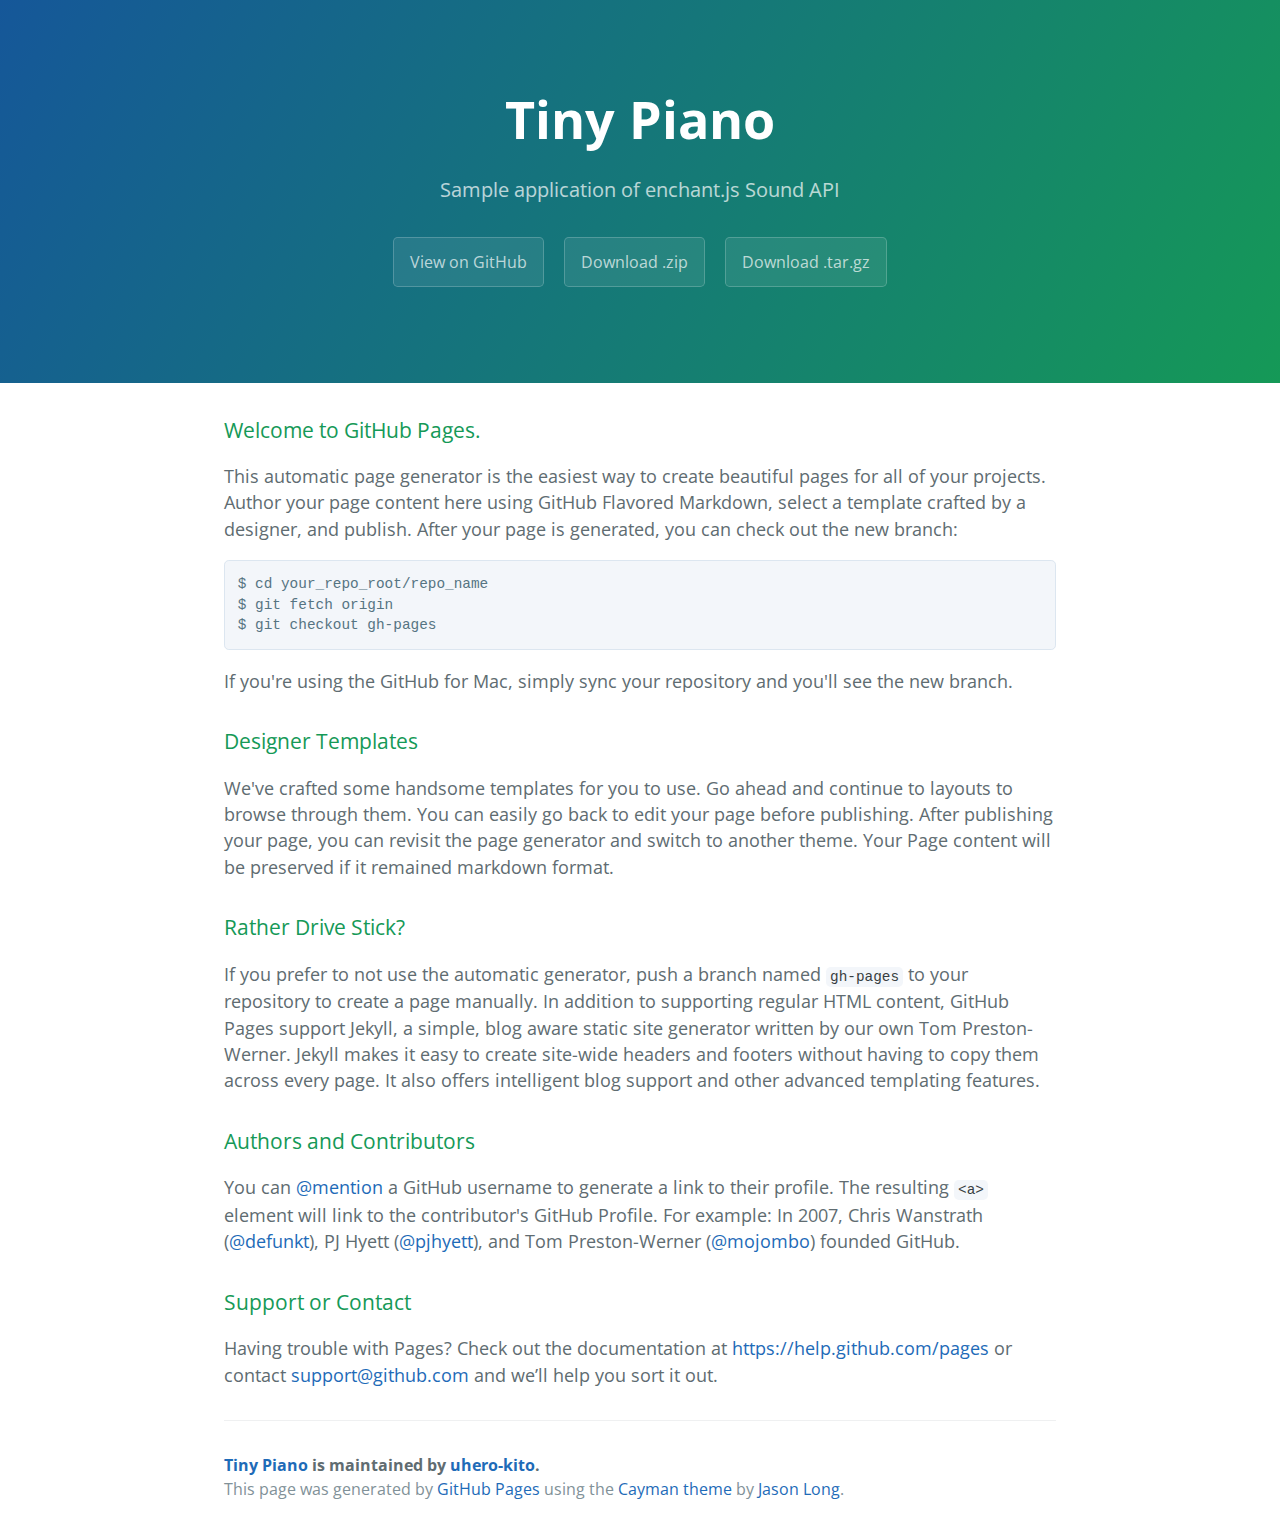
==== index.html @ 4ca62186 "Create gh-pages branch via GitHub" ====
<!DOCTYPE html>
<html lang="en-us">
  <head>
    <meta charset="UTF-8">
    <title>Tiny Piano by uhero-kito</title>
    <meta name="viewport" content="width=device-width, initial-scale=1">
    <link rel="stylesheet" type="text/css" href="stylesheets/normalize.css" media="screen">
    <link href='http://fonts.googleapis.com/css?family=Open+Sans:400,700' rel='stylesheet' type='text/css'>
    <link rel="stylesheet" type="text/css" href="stylesheets/stylesheet.css" media="screen">
    <link rel="stylesheet" type="text/css" href="stylesheets/github-light.css" media="screen">
  </head>
  <body>
    <section class="page-header">
      <h1 class="project-name">Tiny Piano</h1>
      <h2 class="project-tagline">Sample application of enchant.js Sound API</h2>
      <a href="https://github.com/uhero-kito/tiny-piano" class="btn">View on GitHub</a>
      <a href="https://github.com/uhero-kito/tiny-piano/zipball/master" class="btn">Download .zip</a>
      <a href="https://github.com/uhero-kito/tiny-piano/tarball/master" class="btn">Download .tar.gz</a>
    </section>

    <section class="main-content">
      <h3>
<a id="welcome-to-github-pages" class="anchor" href="#welcome-to-github-pages" aria-hidden="true"><span class="octicon octicon-link"></span></a>Welcome to GitHub Pages.</h3>

<p>This automatic page generator is the easiest way to create beautiful pages for all of your projects. Author your page content here using GitHub Flavored Markdown, select a template crafted by a designer, and publish. After your page is generated, you can check out the new branch:</p>

<pre><code>$ cd your_repo_root/repo_name
$ git fetch origin
$ git checkout gh-pages
</code></pre>

<p>If you're using the GitHub for Mac, simply sync your repository and you'll see the new branch.</p>

<h3>
<a id="designer-templates" class="anchor" href="#designer-templates" aria-hidden="true"><span class="octicon octicon-link"></span></a>Designer Templates</h3>

<p>We've crafted some handsome templates for you to use. Go ahead and continue to layouts to browse through them. You can easily go back to edit your page before publishing. After publishing your page, you can revisit the page generator and switch to another theme. Your Page content will be preserved if it remained markdown format.</p>

<h3>
<a id="rather-drive-stick" class="anchor" href="#rather-drive-stick" aria-hidden="true"><span class="octicon octicon-link"></span></a>Rather Drive Stick?</h3>

<p>If you prefer to not use the automatic generator, push a branch named <code>gh-pages</code> to your repository to create a page manually. In addition to supporting regular HTML content, GitHub Pages support Jekyll, a simple, blog aware static site generator written by our own Tom Preston-Werner. Jekyll makes it easy to create site-wide headers and footers without having to copy them across every page. It also offers intelligent blog support and other advanced templating features.</p>

<h3>
<a id="authors-and-contributors" class="anchor" href="#authors-and-contributors" aria-hidden="true"><span class="octicon octicon-link"></span></a>Authors and Contributors</h3>

<p>You can <a href="https://github.com/blog/821" class="user-mention">@mention</a> a GitHub username to generate a link to their profile. The resulting <code>&lt;a&gt;</code> element will link to the contributor's GitHub Profile. For example: In 2007, Chris Wanstrath (<a href="https://github.com/defunkt" class="user-mention">@defunkt</a>), PJ Hyett (<a href="https://github.com/pjhyett" class="user-mention">@pjhyett</a>), and Tom Preston-Werner (<a href="https://github.com/mojombo" class="user-mention">@mojombo</a>) founded GitHub.</p>

<h3>
<a id="support-or-contact" class="anchor" href="#support-or-contact" aria-hidden="true"><span class="octicon octicon-link"></span></a>Support or Contact</h3>

<p>Having trouble with Pages? Check out the documentation at <a href="https://help.github.com/pages">https://help.github.com/pages</a> or contact <a href="mailto:support@github.com">support@github.com</a> and we’ll help you sort it out.</p>

      <footer class="site-footer">
        <span class="site-footer-owner"><a href="https://github.com/uhero-kito/tiny-piano">Tiny Piano</a> is maintained by <a href="https://github.com/uhero-kito">uhero-kito</a>.</span>

        <span class="site-footer-credits">This page was generated by <a href="https://pages.github.com">GitHub Pages</a> using the <a href="https://github.com/jasonlong/cayman-theme">Cayman theme</a> by <a href="https://twitter.com/jasonlong">Jason Long</a>.</span>
      </footer>

    </section>

            <script type="text/javascript">
            var gaJsHost = (("https:" == document.location.protocol) ? "https://ssl." : "http://www.");
            document.write(unescape("%3Cscript src='" + gaJsHost + "google-analytics.com/ga.js' type='text/javascript'%3E%3C/script%3E"));
          </script>
          <script type="text/javascript">
            try {
              var pageTracker = _gat._getTracker("UA-51074058-3");
            pageTracker._trackPageview();
            } catch(err) {}
          </script>

  </body>
</html>
---- stylesheets/stylesheet.css ----
* {
  box-sizing: border-box; }

body {
  padding: 0;
  margin: 0;
  font-family: "Open Sans", "Helvetica Neue", Helvetica, Arial, sans-serif;
  font-size: 16px;
  line-height: 1.5;
  color: #606c71; }

a {
  color: #1e6bb8;
  text-decoration: none; }
  a:hover {
    text-decoration: underline; }

.btn {
  display: inline-block;
  margin-bottom: 1rem;
  color: rgba(255, 255, 255, 0.7);
  background-color: rgba(255, 255, 255, 0.08);
  border-color: rgba(255, 255, 255, 0.2);
  border-style: solid;
  border-width: 1px;
  border-radius: 0.3rem;
  transition: color 0.2s, background-color 0.2s, border-color 0.2s; }
  .btn + .btn {
    margin-left: 1rem; }

.btn:hover {
  color: rgba(255, 255, 255, 0.8);
  text-decoration: none;
  background-color: rgba(255, 255, 255, 0.2);
  border-color: rgba(255, 255, 255, 0.3); }

@media screen and (min-width: 64em) {
  .btn {
    padding: 0.75rem 1rem; } }

@media screen and (min-width: 42em) and (max-width: 64em) {
  .btn {
    padding: 0.6rem 0.9rem;
    font-size: 0.9rem; } }

@media screen and (max-width: 42em) {
  .btn {
    display: block;
    width: 100%;
    padding: 0.75rem;
    font-size: 0.9rem; }
    .btn + .btn {
      margin-top: 1rem;
      margin-left: 0; } }

.page-header {
  color: #fff;
  text-align: center;
  background-color: #159957;
  background-image: linear-gradient(120deg, #155799, #159957); }

@media screen and (min-width: 64em) {
  .page-header {
    padding: 5rem 6rem; } }

@media screen and (min-width: 42em) and (max-width: 64em) {
  .page-header {
    padding: 3rem 4rem; } }

@media screen and (max-width: 42em) {
  .page-header {
    padding: 2rem 1rem; } }

.project-name {
  margin-top: 0;
  margin-bottom: 0.1rem; }

@media screen and (min-width: 64em) {
  .project-name {
    font-size: 3.25rem; } }

@media screen and (min-width: 42em) and (max-width: 64em) {
  .project-name {
    font-size: 2.25rem; } }

@media screen and (max-width: 42em) {
  .project-name {
    font-size: 1.75rem; } }

.project-tagline {
  margin-bottom: 2rem;
  font-weight: normal;
  opacity: 0.7; }

@media screen and (min-width: 64em) {
  .project-tagline {
    font-size: 1.25rem; } }

@media screen and (min-width: 42em) and (max-width: 64em) {
  .project-tagline {
    font-size: 1.15rem; } }

@media screen and (max-width: 42em) {
  .project-tagline {
    font-size: 1rem; } }

.main-content :first-child {
  margin-top: 0; }
.main-content img {
  max-width: 100%; }
.main-content h1, .main-content h2, .main-content h3, .main-content h4, .main-content h5, .main-content h6 {
  margin-top: 2rem;
  margin-bottom: 1rem;
  font-weight: normal;
  color: #159957; }
.main-content p {
  margin-bottom: 1em; }
.main-content code {
  padding: 2px 4px;
  font-family: Consolas, "Liberation Mono", Menlo, Courier, monospace;
  font-size: 0.9rem;
  color: #383e41;
  background-color: #f3f6fa;
  border-radius: 0.3rem; }
.main-content pre {
  padding: 0.8rem;
  margin-top: 0;
  margin-bottom: 1rem;
  font: 1rem Consolas, "Liberation Mono", Menlo, Courier, monospace;
  color: #567482;
  word-wrap: normal;
  background-color: #f3f6fa;
  border: solid 1px #dce6f0;
  border-radius: 0.3rem; }
  .main-content pre > code {
    padding: 0;
    margin: 0;
    font-size: 0.9rem;
    color: #567482;
    word-break: normal;
    white-space: pre;
    background: transparent;
    border: 0; }
.main-content .highlight {
  margin-bottom: 1rem; }
  .main-content .highlight pre {
    margin-bottom: 0;
    word-break: normal; }
.main-content .highlight pre, .main-content pre {
  padding: 0.8rem;
  overflow: auto;
  font-size: 0.9rem;
  line-height: 1.45;
  border-radius: 0.3rem; }
.main-content pre code, .main-content pre tt {
  display: inline;
  max-width: initial;
  padding: 0;
  margin: 0;
  overflow: initial;
  line-height: inherit;
  word-wrap: normal;
  background-color: transparent;
  border: 0; }
  .main-content pre code:before, .main-content pre code:after, .main-content pre tt:before, .main-content pre tt:after {
    content: normal; }
.main-content ul, .main-content ol {
  margin-top: 0; }
.main-content blockquote {
  padding: 0 1rem;
  margin-left: 0;
  color: #819198;
  border-left: 0.3rem solid #dce6f0; }
  .main-content blockquote > :first-child {
    margin-top: 0; }
  .main-content blockquote > :last-child {
    margin-bottom: 0; }
.main-content table {
  display: block;
  width: 100%;
  overflow: auto;
  word-break: normal;
  word-break: keep-all; }
  .main-content table th {
    font-weight: bold; }
  .main-content table th, .main-content table td {
    padding: 0.5rem 1rem;
    border: 1px solid #e9ebec; }
.main-content dl {
  padding: 0; }
  .main-content dl dt {
    padding: 0;
    margin-top: 1rem;
    font-size: 1rem;
    font-weight: bold; }
  .main-content dl dd {
    padding: 0;
    margin-bottom: 1rem; }
.main-content hr {
  height: 2px;
  padding: 0;
  margin: 1rem 0;
  background-color: #eff0f1;
  border: 0; }

@media screen and (min-width: 64em) {
  .main-content {
    max-width: 64rem;
    padding: 2rem 6rem;
    margin: 0 auto;
    font-size: 1.1rem; } }

@media screen and (min-width: 42em) and (max-width: 64em) {
  .main-content {
    padding: 2rem 4rem;
    font-size: 1.1rem; } }

@media screen and (max-width: 42em) {
  .main-content {
    padding: 2rem 1rem;
    font-size: 1rem; } }

.site-footer {
  padding-top: 2rem;
  margin-top: 2rem;
  border-top: solid 1px #eff0f1; }

.site-footer-owner {
  display: block;
  font-weight: bold; }

.site-footer-credits {
  color: #819198; }

@media screen and (min-width: 64em) {
  .site-footer {
    font-size: 1rem; } }

@media screen and (min-width: 42em) and (max-width: 64em) {
  .site-footer {
    font-size: 1rem; } }

@media screen and (max-width: 42em) {
  .site-footer {
    font-size: 0.9rem; } }
---- stylesheets/github-light.css ----
/*
   Copyright 2014 GitHub Inc.

   Licensed under the Apache License, Version 2.0 (the "License");
   you may not use this file except in compliance with the License.
   You may obtain a copy of the License at

       http://www.apache.org/licenses/LICENSE-2.0

   Unless required by applicable law or agreed to in writing, software
   distributed under the License is distributed on an "AS IS" BASIS,
   WITHOUT WARRANTIES OR CONDITIONS OF ANY KIND, either express or implied.
   See the License for the specific language governing permissions and
   limitations under the License.

*/

.pl-c /* comment */ {
  color: #969896;
}

.pl-c1      /* constant, markup.raw, meta.diff.header, meta.module-reference, meta.property-name, support, support.constant, support.variable, variable.other.constant */,
.pl-s .pl-v /* string variable */ {
  color: #0086b3;
}

.pl-e  /* entity */,
.pl-en /* entity.name */ {
  color: #795da3;
}

.pl-s .pl-s1 /* string source */,
.pl-smi      /* storage.modifier.import, storage.modifier.package, storage.type.java, variable.other, variable.parameter.function */ {
  color: #333;
}

.pl-ent /* entity.name.tag */ {
  color: #63a35c;
}

.pl-k /* keyword, storage, storage.type */ {
  color: #a71d5d;
}

.pl-pds              /* punctuation.definition.string, string.regexp.character-class */,
.pl-s                /* string */,
.pl-s .pl-pse .pl-s1 /* string punctuation.section.embedded source */,
.pl-sr               /* string.regexp */,
.pl-sr .pl-cce       /* string.regexp constant.character.escape */,
.pl-sr .pl-sra       /* string.regexp string.regexp.arbitrary-repitition */,
.pl-sr .pl-sre       /* string.regexp source.ruby.embedded */ {
  color: #183691;
}

.pl-v /* variable */ {
  color: #ed6a43;
}

.pl-id /* invalid.deprecated */ {
  color: #b52a1d;
}

.pl-ii /* invalid.illegal */ {
  background-color: #b52a1d;
  color: #f8f8f8;
}

.pl-sr .pl-cce /* string.regexp constant.character.escape */ {
  color: #63a35c;
  font-weight: bold;
}

.pl-ml /* markup.list */ {
  color: #693a17;
}

.pl-mh        /* markup.heading */,
.pl-mh .pl-en /* markup.heading entity.name */,
.pl-ms        /* meta.separator */ {
  color: #1d3e81;
  font-weight: bold;
}

.pl-mq /* markup.quote */ {
  color: #008080;
}

.pl-mi /* markup.italic */ {
  color: #333;
  font-style: italic;
}

.pl-mb /* markup.bold */ {
  color: #333;
  font-weight: bold;
}

.pl-md /* markup.deleted, meta.diff.header.from-file */ {
  background-color: #ffecec;
  color: #bd2c00;
}

.pl-mi1 /* markup.inserted, meta.diff.header.to-file */ {
  background-color: #eaffea;
  color: #55a532;
}

.pl-mdr /* meta.diff.range */ {
  color: #795da3;
  font-weight: bold;
}

.pl-mo /* meta.output */ {
  color: #1d3e81;
}
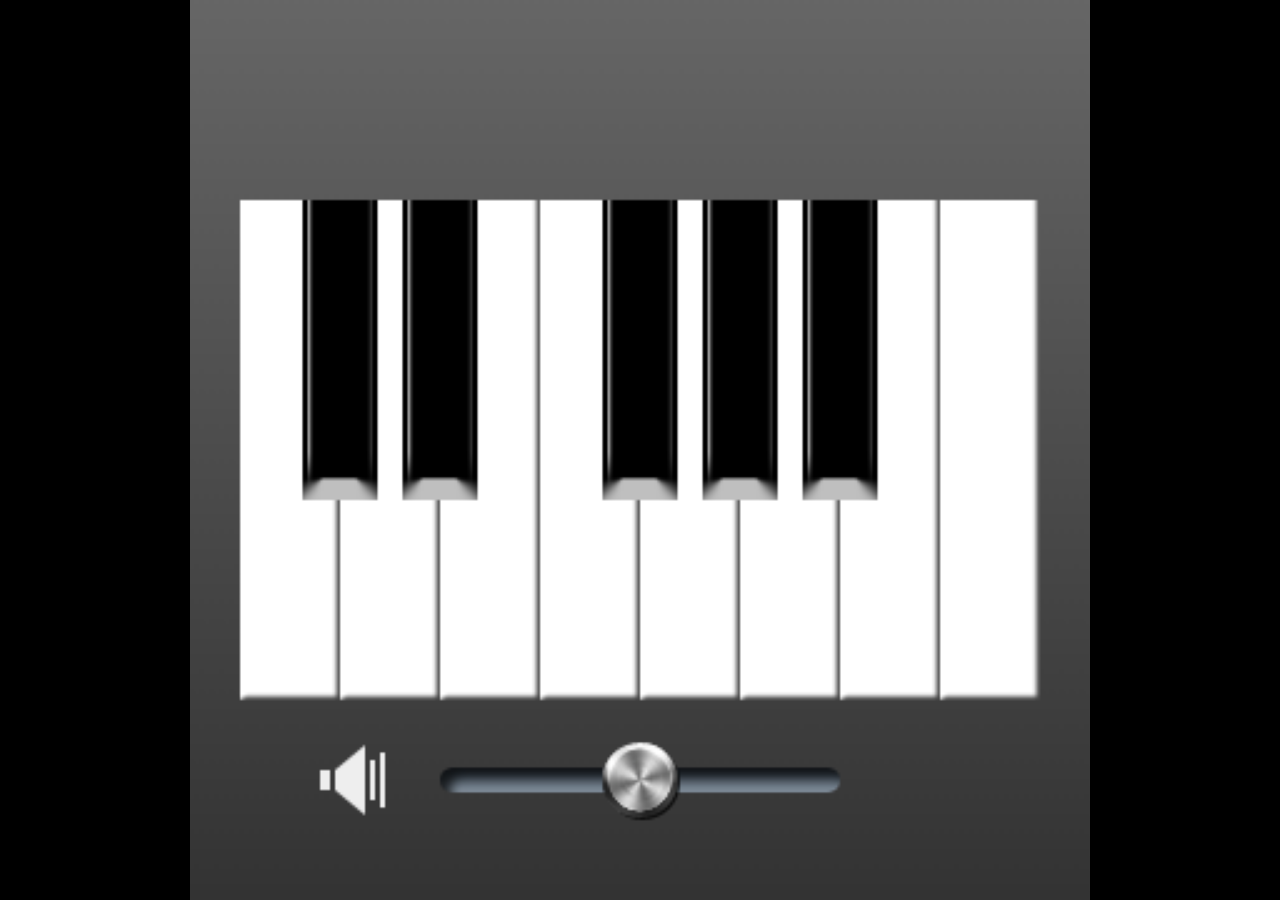
==== commit 86ac6ae4: "Sync: v1.0.1" ====
--- a/index.html
+++ b/index.html
@@ -1,75 +1,24 @@
-<!DOCTYPE html>
-<html lang="en-us">
-  <head>
-    <meta charset="UTF-8">
-    <title>Tiny Piano by uhero-kito</title>
-    <meta name="viewport" content="width=device-width, initial-scale=1">
-    <link rel="stylesheet" type="text/css" href="stylesheets/normalize.css" media="screen">
-    <link href='http://fonts.googleapis.com/css?family=Open+Sans:400,700' rel='stylesheet' type='text/css'>
-    <link rel="stylesheet" type="text/css" href="stylesheets/stylesheet.css" media="screen">
-    <link rel="stylesheet" type="text/css" href="stylesheets/github-light.css" media="screen">
-  </head>
-  <body>
-    <section class="page-header">
-      <h1 class="project-name">Tiny Piano</h1>
-      <h2 class="project-tagline">Sample application of enchant.js Sound API</h2>
-      <a href="https://github.com/uhero-kito/tiny-piano" class="btn">View on GitHub</a>
-      <a href="https://github.com/uhero-kito/tiny-piano/zipball/master" class="btn">Download .zip</a>
-      <a href="https://github.com/uhero-kito/tiny-piano/tarball/master" class="btn">Download .tar.gz</a>
-    </section>
-
-    <section class="main-content">
-      <h3>
-<a id="welcome-to-github-pages" class="anchor" href="#welcome-to-github-pages" aria-hidden="true"><span class="octicon octicon-link"></span></a>Welcome to GitHub Pages.</h3>
-
-<p>This automatic page generator is the easiest way to create beautiful pages for all of your projects. Author your page content here using GitHub Flavored Markdown, select a template crafted by a designer, and publish. After your page is generated, you can check out the new branch:</p>
-
-<pre><code>$ cd your_repo_root/repo_name
-$ git fetch origin
-$ git checkout gh-pages
-</code></pre>
-
-<p>If you're using the GitHub for Mac, simply sync your repository and you'll see the new branch.</p>
-
-<h3>
-<a id="designer-templates" class="anchor" href="#designer-templates" aria-hidden="true"><span class="octicon octicon-link"></span></a>Designer Templates</h3>
-
-<p>We've crafted some handsome templates for you to use. Go ahead and continue to layouts to browse through them. You can easily go back to edit your page before publishing. After publishing your page, you can revisit the page generator and switch to another theme. Your Page content will be preserved if it remained markdown format.</p>
-
-<h3>
-<a id="rather-drive-stick" class="anchor" href="#rather-drive-stick" aria-hidden="true"><span class="octicon octicon-link"></span></a>Rather Drive Stick?</h3>
-
-<p>If you prefer to not use the automatic generator, push a branch named <code>gh-pages</code> to your repository to create a page manually. In addition to supporting regular HTML content, GitHub Pages support Jekyll, a simple, blog aware static site generator written by our own Tom Preston-Werner. Jekyll makes it easy to create site-wide headers and footers without having to copy them across every page. It also offers intelligent blog support and other advanced templating features.</p>
-
-<h3>
-<a id="authors-and-contributors" class="anchor" href="#authors-and-contributors" aria-hidden="true"><span class="octicon octicon-link"></span></a>Authors and Contributors</h3>
-
-<p>You can <a href="https://github.com/blog/821" class="user-mention">@mention</a> a GitHub username to generate a link to their profile. The resulting <code>&lt;a&gt;</code> element will link to the contributor's GitHub Profile. For example: In 2007, Chris Wanstrath (<a href="https://github.com/defunkt" class="user-mention">@defunkt</a>), PJ Hyett (<a href="https://github.com/pjhyett" class="user-mention">@pjhyett</a>), and Tom Preston-Werner (<a href="https://github.com/mojombo" class="user-mention">@mojombo</a>) founded GitHub.</p>
-
-<h3>
-<a id="support-or-contact" class="anchor" href="#support-or-contact" aria-hidden="true"><span class="octicon octicon-link"></span></a>Support or Contact</h3>
-
-<p>Having trouble with Pages? Check out the documentation at <a href="https://help.github.com/pages">https://help.github.com/pages</a> or contact <a href="mailto:support@github.com">support@github.com</a> and we’ll help you sort it out.</p>
-
-      <footer class="site-footer">
-        <span class="site-footer-owner"><a href="https://github.com/uhero-kito/tiny-piano">Tiny Piano</a> is maintained by <a href="https://github.com/uhero-kito">uhero-kito</a>.</span>
-
-        <span class="site-footer-credits">This page was generated by <a href="https://pages.github.com">GitHub Pages</a> using the <a href="https://github.com/jasonlong/cayman-theme">Cayman theme</a> by <a href="https://twitter.com/jasonlong">Jason Long</a>.</span>
-      </footer>
-
-    </section>
-
-            <script type="text/javascript">
-            var gaJsHost = (("https:" == document.location.protocol) ? "https://ssl." : "http://www.");
-            document.write(unescape("%3Cscript src='" + gaJsHost + "google-analytics.com/ga.js' type='text/javascript'%3E%3C/script%3E"));
-          </script>
-          <script type="text/javascript">
-            try {
-              var pageTracker = _gat._getTracker("UA-51074058-3");
-            pageTracker._trackPageview();
-            } catch(err) {}
-          </script>
-
-  </body>
-</html>
-
+<!DOCTYPE html>
+<html lang="ja">
+    <head>
+        <meta charset="UTF-8">
+        <meta name="viewport" content="width=device-width, user-scalable=no">
+        <meta name="apple-mobile-web-app-capable" content="yes">
+        <title>Piano</title>
+        <link rel="stylesheet" href="index.css">
+        <script src="js/enchant.js"></script>
+        <script src="js/app.js"></script>
+    </head>
+    <body>
+        <script type="text/javascript">
+            var gaJsHost = (("https:" == document.location.protocol) ? "https://ssl." : "http://www.");
+            document.write(unescape("%3Cscript src='" + gaJsHost + "google-analytics.com/ga.js' type='text/javascript'%3E%3C/script%3E"));
+        </script>
+        <script type="text/javascript">
+            try {
+                var pageTracker = _gat._getTracker("UA-51074058-3");
+                pageTracker._trackPageview();
+            } catch(err) {}
+        </script>
+    </body>
+</html>
--- a/index.css
+++ b/index.css
@@ -0,0 +1,9 @@
+body {
+    position : absolute;
+    top : 0;
+    left : 0;
+    right : 0;
+    bottom : 0;
+    margin  : auto;
+    background-color : #000;
+}
